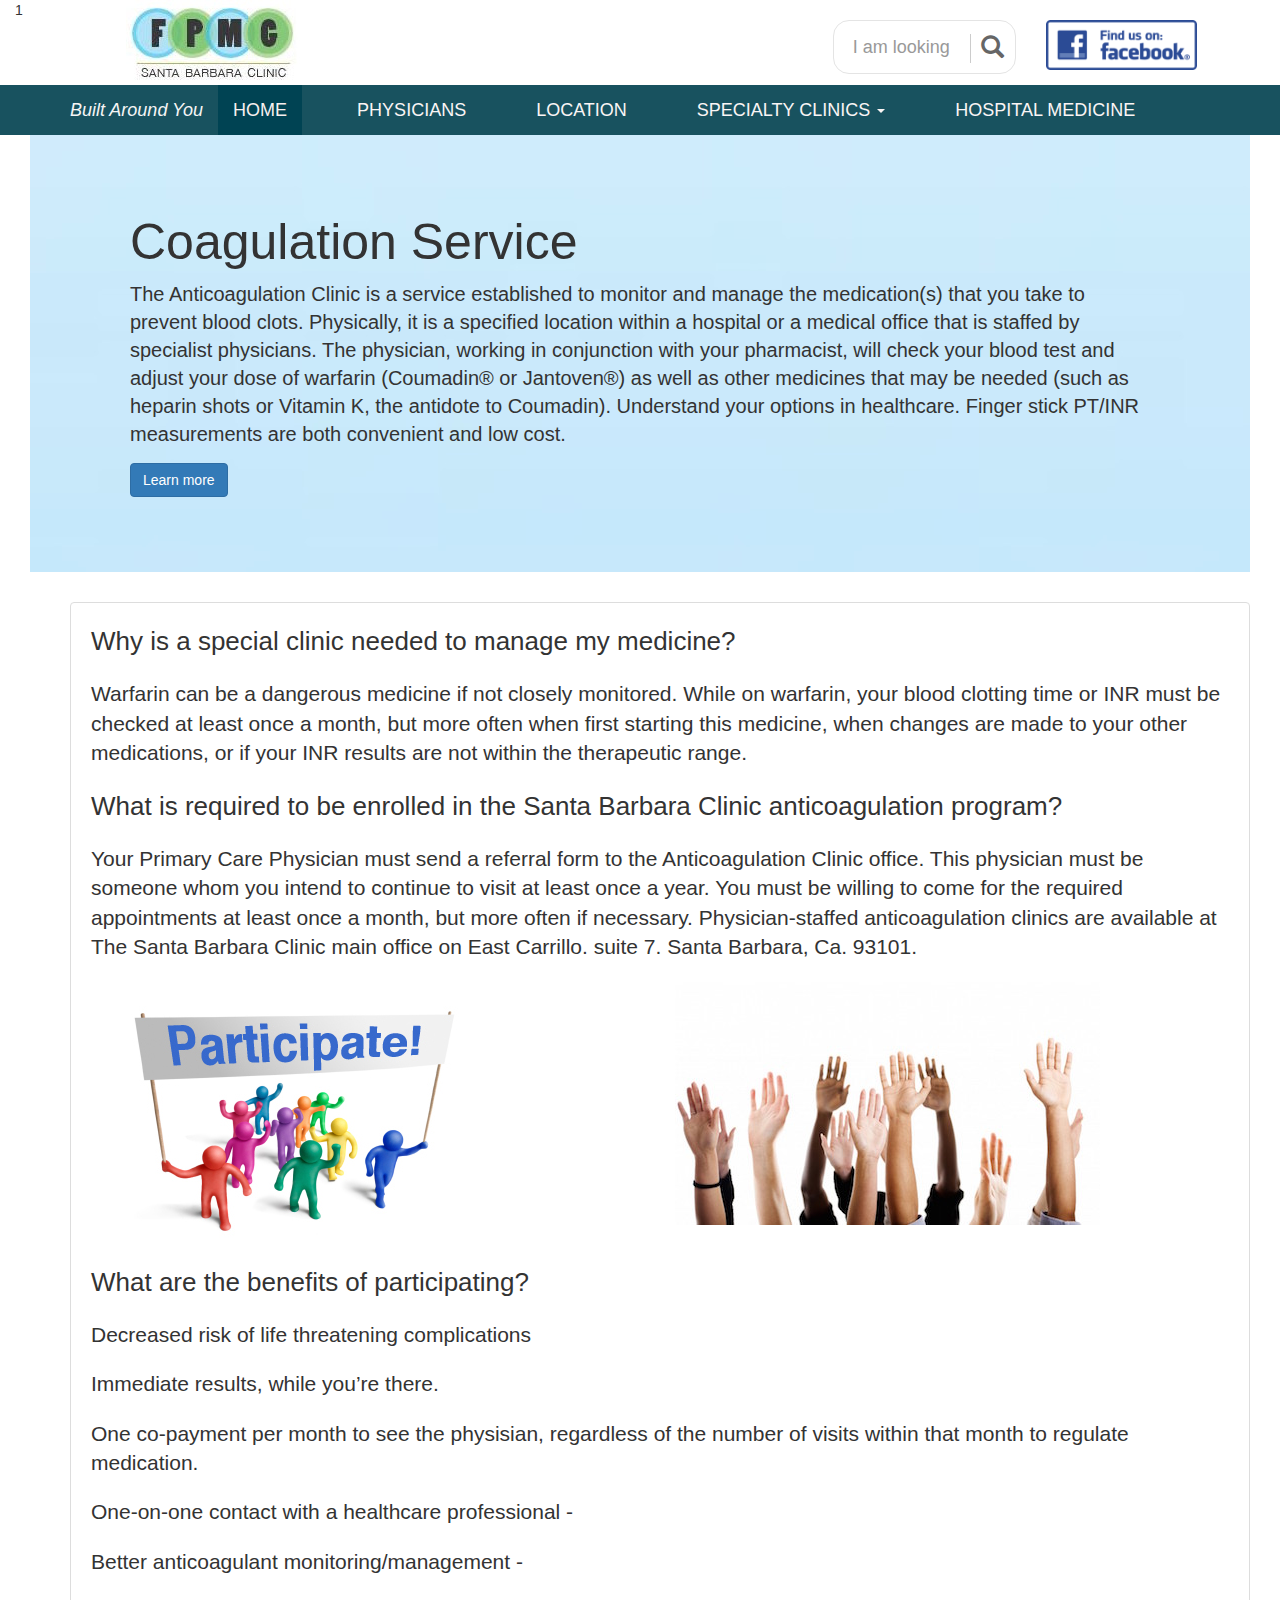
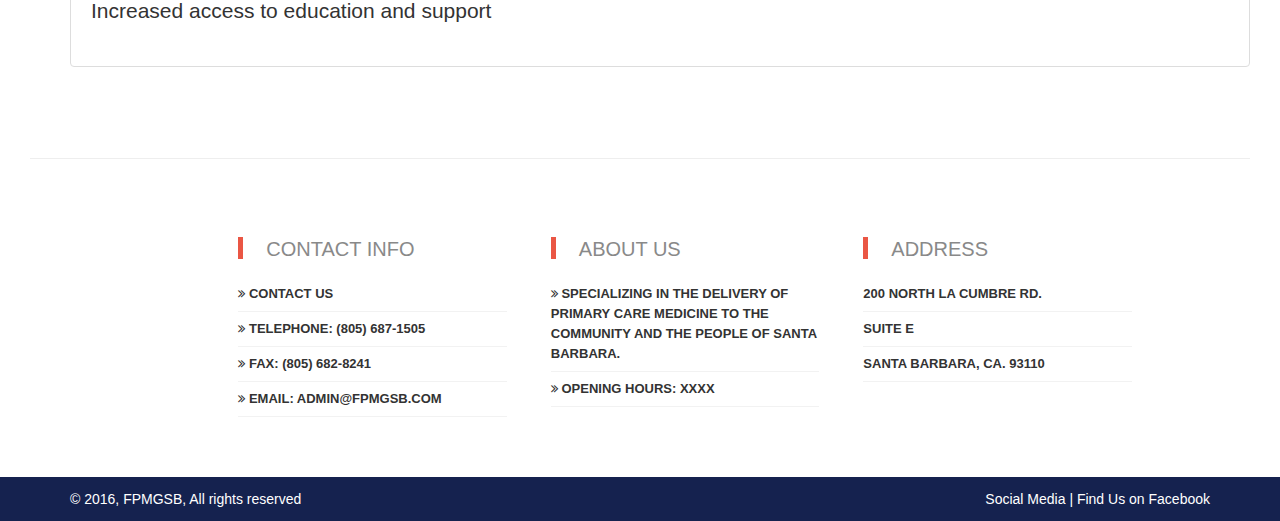
==== coagulation.html @ 635fe69d "Contents" ====
<!DOCTYPE html>
<html lang="en">

<head>

  <meta charset="utf-8">
  <meta http-equiv="X-UA-Compatible" content="IE=edge">
  <meta name="viewport" content="width=device-width, initial-scale=1">
  <meta name="description" content="">
  <meta name="author" content="">

  <title>Coagulation Service</title>

  <!-- Bootstrap Core CSS -->
  <link href="css/bootstrap.min.css" rel="stylesheet">

  <!-- Custom CSS -->
  <link href="css/one-page-wonder.css" rel="stylesheet">

  <link rel="stylesheet" href="css/owl.carousel.css">
  <link rel="stylesheet" href="css/owl.theme.css">

  <link href="css/one-page-wonder-footer.css" rel="stylesheet">
  <link href="//maxcdn.bootstrapcdn.com/font-awesome/4.1.0/css/font-awesome.min.css" rel="stylesheet">

  <!-- HTML5 Shim and Respond.js IE8 support of HTML5 elements and media queries -->
  <!-- WARNING: Respond.js doesn't work if you view the page via file:// -->
  <!--[if lt IE 9]>
        <script src="https://oss.maxcdn.com/libs/html5shiv/3.7.0/html5shiv.js"></script>
        <script src="https://oss.maxcdn.com/libs/respond.js/1.4.2/respond.min.js"></script>
    <![endif]-->

</head>

<body>
  <div class="row">
    <div class="col-md-12">
      <div class="col-md-1">
        <span class="hidden-xs hidden-sm">
            1
        </span>
      </div>
      <div class="col-md-2 col-sm-4 col-xs-12">
        <img src="images/image2.JPG" class="center-block">
      </div>
      <div class="col-md-8">
        <div class="row hidden-xs hidden-sm">
          <div class="col-md-3 col-md-offset-7">
            <div id="custom-search-input">
              <div class="input-group col-md-12">
                <input type="text" class="form-control input-lg" placeholder="I am looking for ..." />
                <span class="input-group-btn">
                          <button class="btn btn-info btn-lg" type="button">
                              <i class="glyphicon glyphicon-search"></i>
                          </button>
                      </span>
              </div>
            </div>
          </div>
          <div class="col-md-2">
            <a href="https://www.facebook.com/Fpmgsb"> <img src="../images/like_us.png" style="max-height: 50px; margin-top:20px;" /></a>
          </div>
        </div>
      </div>


    </div>
  </div>
  <nav class="navbar navbar-default" role="navigation" id="navbar-fpmg">
    <div class="container">
      <!-- Brand and toggle get grouped for better mobile display -->
      <div class="navbar-header">
        <button type="button" class="navbar-toggle" data-toggle="collapse" data-target="#bs-example-navbar-collapse-1">
          <span class="sr-only">Toggle navigation</span>
          <span class="icon-bar"></span>
          <span class="icon-bar"></span>
          <span class="icon-bar"></span>
        </button>
        <a class="navbar-brand" href="#">Built Around You</a>
      </div>
      <!-- Collect the nav links, forms, and other content for toggling -->
      <div class="collapse navbar-collapse" id="bs-example-navbar-collapse-1">
        <ul class="nav navbar-nav">
          <li class="active">
            <a href="#about">HOME</a>
          </li>
          <li>
            <a href="physicians.html">PHYSICIANS</a>
          </li>
          <li>
            <a href="location.html">LOCATION</a>
          </li>
          <li class="dropdown">
            <a href="#" class="dropdown-toggle" data-toggle="dropdown" role="button" aria-haspopup="true" aria-expanded="false">SPECIALTY CLINICS <span class="caret"></span></a>
            <ul class="dropdown-menu">
              <li>
                <a href="diabetes.html">Diabetes Clinic</a>
              </li>
              <li>
                <a href="coagulation.html">Coagulation Clinic</a>
              </li>
              <li>
                <a href="travel.html">Travel Medicine</a>
              </li>
              <li>
                <a href="health.html">Health Clinic</a>
              </li>
              <li>
                <a href="suboxone.html">Suboxone</a>
              </li>
              <li>
                <a href="detox.html">Detox</a>
              </li>
            </ul>
          </li>
          <li>
            <a href="#contact">HOSPITAL MEDICINE</a>
          </li>
        </ul>
      </div>
      <!-- /.navbar-collapse -->
    </div>
  </nav>
  <!-- Page Content -->
  <div class="fpmg-container">
    <div class="row featurette">
      <div class="col-md-12">
        <div class="jumbotron" id="diabetes">
          <h2 class="featurette-heading">
    				 Coagulation Service
    				</h2>
          <p class="lead">
            The Anticoagulation Clinic is a service established to monitor and manage the medication(s) that you take to prevent blood clots. Physically, it is a specified location within a hospital or a medical office that is staffed by specialist physicians. The physician, working in conjunction with your pharmacist, will check your blood test and adjust your dose of warfarin (Coumadin® or Jantoven®) as well as other medicines that may be needed (such as heparin shots or Vitamin K, the antidote to Coumadin).
            Understand your options in healthcare. Finger stick PT/INR measurements are both convenient and low cost.
           </p>
          <p>
            <a class="btn btn-primary btn-large" href="#more">Learn more</a>
          </p>
        </div>
        <div class="row">
          <div class="col-md-12" id="more">
            <ul>
              <li class="list-group-item" style="padding:20px;">

                <p class="lead-huge">
                  Why is a special clinic needed to manage my medicine?
                </p>

                <p class="lead">
                  Warfarin can be a dangerous medicine if not closely monitored. While on warfarin, your blood clotting time or INR must be checked at least once a month, but more often when first starting this medicine, when changes are made to your other medications, or if your INR results are not within the therapeutic range.

                </p>
                <p class="lead-huge">
                    What is required to be enrolled in the Santa Barbara Clinic anticoagulation program?
                </p>
                <p class="lead">
                  Your Primary Care Physician must send a referral form to the Anticoagulation Clinic office. This physician must be someone whom you intend to continue to visit at least once a year. You must be willing to come for the required appointments at least once a month, but more often if necessary. Physician-staffed anticoagulation clinics are available at The Santa Barbara Clinic main office on East Carrillo. suite 7. Santa Barbara, Ca. 93101.
                </p>
                <div class="row">
                <div class="col-md-6">
                    <img src="images/special/participate.jpg" class="img-responsive"/>
                </div>
                <div class="col-md-6">
                    <img src="images/special/participate2.jpg" class="img-responsive"/>
                </div>
                </div>
                <p class="lead-huge">
                  What are the benefits of participating?
                </p>
                <p class="lead">
                  Decreased risk of life threatening complications
                </p>
                  <p class="lead">
                  Immediate results, while you’re there.
                </p>
                  <p class="lead">
                  One co-payment per month to see the physisian, regardless of the number of visits within that month to regulate medication.
                </p>
                  <p class="lead">
                  One-on-one contact with a healthcare professional -
                </p>
                  <p class="lead">
                  Better anticoagulant monitoring/management -
                </p>
                  <p class="lead">
                  Increased access to education and support
                </p>

              </li>
            </ul>

          </div>
        </div>
        <div class="row">
          <div class="col-md-6">

          </div>
          <div class="col-md-6">
          </div>
        </div>
      </div>
    </div>



    <hr class="featurette-divider">

    <!-- Footer -->
    <!-- Footer -->
    <footer>

      <div class="row">
        <!-- row -->
        <div class="col-lg-2 col-md-2">
        </div>
        <div class="col-lg-3 col-md-3">
          <!-- widgets column left -->
          <ul class="list-unstyled clear-margins">
            <!-- widgets -->

            <li class="widget-container widget_nav_menu">
              <!-- widgets list -->

              <h1 class="title-widget">Contact Info</h1>

              <ul>
                <li><i class="fa fa-angle-double-right"></i> Contact Us</li>
                <li><i class="fa fa-angle-double-right"></i> Telephone: (805) 687-1505</li>
                <li><i class="fa fa-angle-double-right"></i> Fax: (805) 682-8241</li>
                <li><i class="fa fa-angle-double-right"></i> Email: admin@fpmgsb.com</li>
              </ul>

            </li>

          </ul>


        </div>
        <!-- widgets column left end -->



        <div class="col-lg-3 col-md-3">
          <!-- widgets column left -->

          <ul class="list-unstyled clear-margins">
            <!-- widgets -->

            <li class="widget-container widget_nav_menu">
              <!-- widgets list -->

              <h1 class="title-widget">About us</h1>

              <ul>
                <li><i class="fa fa-angle-double-right"></i> Specializing in the delivery of Primary Care Medicine to the community and the people of Santa Barbara.
                </li>
                <li><i class="fa fa-angle-double-right"></i> Opening Hours: XXXX
                </li>

              </ul>

            </li>

          </ul>


        </div>
        <!-- widgets column left end -->



        <div class="col-lg-3 col-md-3">
          <!-- widgets column left -->

          <ul class="list-unstyled clear-margins">
            <!-- widgets -->

            <li class="widget-container widget_nav_menu">
              <!-- widgets list -->

              <h1 class="title-widget">Address</h1>

              <ul>
                <li>
                  200 North La Cumbre Rd.
                </li>
                <li>
                  Suite E
                </li>
                <li>
                  Santa Barbara, Ca. 93110
                </li>
              </ul>

            </li>

          </ul>
        </div>
        <!-- widgets column left end -->
        <div class="col-lg-1 col-md-1">
        </div>

      </div>
  </div>
  </footer>
  <!--header-->

  <div class="footer-bottom">

    <div class="container">

      <div class="row">

        <div class="col-xs-12 col-sm-6 col-md-6 col-lg-6">

          <div class="copyright">

            © 2016, FPMGSB, All rights reserved

          </div>

        </div>

        <div class="col-xs-12 col-sm-6 col-md-6 col-lg-6">

          <div class="design">

            <a href="#">Social Media </a> | <a target="_blank" href="https://www.facebook.com/Fpmgsb">Find Us on Facebook</a>

          </div>

        </div>

      </div>

    </div>

    </footer>

  </div>
  <!-- /.container -->

  <!-- jQuery -->
  <script src="js/jquery.js"></script>

  <!-- Bootstrap Core JavaScript -->
  <script src="js/bootstrap.min.js"></script>
  <script src="js/owl.carousel.js"></script>
  <script type="text/javascript" src="https://www.google.com/jsapi"></script>
</body>

</html>

<script>
  $(function() {

    $("#owl-example").owlCarousel({

      slideSpeed: 300,
      paginationSpeed: 400,
      singleItem: true
        // "singleItem:true" is a shortcut for:
        // items : 1,
        // itemsDesktop : false,
        // itemsDesktopSmall : false,
        // itemsTablet: false,
        // itemsMobile : false

    });

    $(window).scroll(function() {
      if ($(window).scrollTop() < 200) {
        $("#navbar-fpmg").toggleClass("navbar-fixed-top", false);
      } else {
        $("#navbar-fpmg").toggleClass("navbar-fixed-top", true);
      }
    })
  })
</script>
---- css/one-page-wonder.css ----
/*!
 * Start Bootstrap - One Page Wonder HTML Template (http://startbootstrap.com)
 * Code licensed under the Apache License v2.0.
 * For details, see http://www.apache.org/licenses/LICENSE-2.0.
 */


.header-image {
    display: block;
    width: 100%;
    text-align: center;
    background: url('http://placehold.it/1900x500') no-repeat center center scroll;
    -webkit-background-size: cover;
    -moz-background-size: cover;
    background-size: cover;
    -o-background-size: cover;
}

.headline {
    padding: 120px 0;
}

.headline h1 {
    font-size: 130px;
    background: #fff;
    background: rgba(255,255,255,0.9);
}

.headline h2 {
    font-size: 77px;
    background: #fff;
    background: rgba(255,255,255,0.9);
}

.featurette-divider {
    margin: 80px 0;
}

.featurette {
    overflow: hidden;
}

.featurette .lead{
  font-family: proxima-nova-condensed,sans-serif;
}

.featurette-image.pull-left {
    margin-right: 40px;
}

.featurette-image.pull-right {
    margin-left: 40px;
}

.featurette-heading {
    font-size: 50px;
}

footer {
    margin: 50px 0;
}

@media(max-width:1200px) {
    .headline h1 {
        font-size: 140px;
    }

    .headline h2 {
        font-size: 63px;
    }

    .featurette-divider {
        margin: 50px 0;
    }

    .featurette-image.pull-left {
        margin-right: 20px;
    }

    .featurette-image.pull-right {
        margin-left: 20px;
    }

    .featurette-heading {
        font-size: 35px;
    }
}

@media(max-width:991px) {
    .headline h1 {
        font-size: 105px;
    }

    .headline h2 {
        font-size: 50px;
    }

    .featurette-divider {
        margin: 40px 0;
    }

    .featurette-image {
        max-width: 50%;
    }

    .featurette-image.pull-left {
        margin-right: 10px;
    }

    .featurette-image.pull-right {
        margin-left: 10px;
    }

    .featurette-heading {
        font-size: 30px;
    }
}

@media(max-width:768px) {
    .container {
        margin: 0 15px;
    }

    .featurette-divider {
        margin: 40px 0;
    }

    .featurette-heading {
        font-size: 25px;
    }
}

@media(max-width:668px) {
    .headline h1 {
        font-size: 70px;
    }

    .headline h2 {
        font-size: 32px;
    }

    .featurette-divider {
        margin: 30px 0;
    }
}

@media(max-width:640px) {
    .headline {
        padding: 75px 0 25px 0;
    }

    .headline h1 {
        font-size: 60px;
    }

    .headline h2 {
        font-size: 30px;
    }
}

@media(max-width:375px) {
    .featurette-divider {
        margin: 10px 0;
    }

    .featurette-image {
        max-width: 100%;
    }

    .featurette-image.pull-left {
        margin-right: 0;
        margin-bottom: 10px;
    }

    .featurette-image.pull-right {
        margin-bottom: 10px;
        margin-left: 0;
    }
}

#navbar-fpmg.navbar{
  margin-bottom: 0;
}
#navbar-fpmg.navbar-default .navbar-brand {
    color: rgba(245, 245, 245, 1);
    font-weight: 100;
    font-style: italic;
}
#navbar-fpmg.navbar-default {
    font-size: 18px;
    background-color: rgba(24, 82, 95, 1);
    border-width: 0px;
    border-radius: 0px;
}
#navbar-fpmg.navbar-default .navbar-nav>li>a {
    font-family: proxima-nova-condensed,sans-serif;
    margin-right: 40px;
    color: rgba(250, 245, 245, 1);
    background-color: rgba(248, 248, 248, 0);
}
#navbar-fpmg.navbar-default .navbar-nav>li>a:hover,
#navbar-fpmg.navbar-default .navbar-nav>li>a:focus {
    color: rgba(252, 247, 247, 1);
    background-color: rgba(0, 67, 83, 1);
}
#navbar-fpmg.navbar-default .navbar-nav>.active>a,
#navbar-fpmg.navbar-default .navbar-nav>.active>a:hover,
#navbar-fpmg.navbar-default .navbar-nav>.active>a:focus {
    color: rgba(247, 239, 239, 1);
    background-color: rgba(0, 67, 83, 1);
}


/*Dropdowns*/
#navbar-fpmg.navbar-default .navbar-nav>li>ul{
    background-color: rgba(24, 82, 95, 1);
}
#navbar-fpmg.navbar-default .navbar-nav>li>ul>li>a {
    font-size: 18px;
    background-color: rgba(24, 82, 95, 1);
    border-width: 0px;
    border-radius: 0px;
    font-family: proxima-nova-condensed,sans-serif;
    color: rgba(250, 245, 245, 1);
}

#navbar-fpmg.navbar-default .navbar-nav>li>ul>li>a:hover,
#navbar-fpmg.navbar-default .navbar-nav>li>ul>li>a:focus {
    color: rgba(252, 247, 247, 1);
    background-color: rgba(0, 67, 83, 1);
}



#navbar-fpmg.navbar-default .navbar-toggle {
    border-color: #004353;
}
#navbar-fpmg.navbar-default .navbar-toggle:hover,
#navbar-fpmg.navbar-default .navbar-toggle:focus {
    background-color: #004353;
}
#navbar-fpmg.navbar-default .navbar-toggle .icon-bar {
    background-color: #004353;
}
#navbar-fpmg.navbar-default .navbar-toggle:hover .icon-bar,
#navbar-fpmg.navbar-default .navbar-toggle:focus .icon-bar {
    background-color: #18525f;
}


/*Search */

#custom-search-input{
    margin-top:20px;
    padding: 3px;
    border: solid 1px #E4E4E4;
    border-radius: 16px;
    background-color: #fff;
}

#custom-search-input input{
    border: 0;
    box-shadow: none;
}

#custom-search-input button{
    margin: 2px 0 0 0;
    background: none;
    box-shadow: none;
    border: 0;
    color: #666666;
    padding: 0 8px 0 10px;
    border-left: solid 1px #ccc;
}

#custom-search-input button:hover{
    border: 0;
    box-shadow: none;
    border-left: solid 1px #ccc;
}

#custom-search-input .glyphicon-search{
    font-size: 23px;
}

.fpmg-container{
  padding-left: 30px;
  padding-right: 30px;
}

.fpmg-container #owl-example img{
  width: 100%;
}

.p{
  color:#555;
}

#physician .top-description{
  margin-top: 20px;
}

#physician .top-description .lead{
  margin-top: 30px;
  display: inline-block;
    vertical-align: middle;
}



.social:hover {
     -webkit-transform: scale(1.1);
     -moz-transform: scale(1.1);
     -o-transform: scale(1.1);
 }
 .social {
     -webkit-transform: scale(0.8);
     /* Browser Variations: */

     -moz-transform: scale(0.8);
     -o-transform: scale(0.8);
     -webkit-transition-duration: 0.5s;
     -moz-transition-duration: 0.5s;
     -o-transition-duration: 0.5s;
 }

/*
    Multicoloured Hover Variations
*/

 #social-fb:hover {
     color: #3B5998;
 }
 #social-tw:hover {
     color: #4099FF;
 }
 #social-gp:hover {
     color: #d34836;
 }
 #social-em:hover {
     color: #f39c12;
 }


/*Location*/
 .video-container {
     position: relative;
     padding-bottom: 56.25%;
     padding-top: 35px;
     height: 0;
     overflow: hidden;
 }

 .video-container iframe {
     position: absolute;
     top:0;
     left: 0;
     width: 100%;
     height: 100%;
 }

 .img-wrapper img{
   display: inline-block;
   margin-right: 15px;
   vertical-align: top;
   border: 0;
   -webkit-border-radius: 20%;
   -moz-border-radius: 20%;
   border-radius: 20%;
 }



 /*jumbotron*/
.jumbotron#diabetes{
    background:url('../images/special/diabete_jumbotron.jpg');
    padding:60px;
    padding-left:100px;
    padding-right:100px;
}

@media (max-width: 767px) {
    .jumbotron#diabetes{
      padding:10px;
      padding-left:20px;
      padding-right:20px;
    }
    .jumbotron p {
        font-size: 15px;
    }
}

/* Small devices (tablets, 768px and up) */
@media (min-width: 768px) {
    .jumbotron p {
        font-size: 20px;
    }
}

/* Medium devices (desktops, 992px and up) */
@media (min-width: 992px) {
    .jumbotron p {
        font-size: 20px;
    }
}

/* Large devices (large desktops, 1200px and up) */
@media (min-width: 1200px) {
    .jumbotron p {
        font-size: 20px;
    }
}


.list-group .list-group-item{
	text-align:center;
}
.list-group .list-group-item.lead{
	font-style:italic;

}

.lead-huge{
  font-size: 26px;
  margin-bottom: 20px;
  font-weight: 400;
  line-height: 1.4;
}
---- css/one-page-wonder-footer.css ----
/************************************************************
*************************Footer******************************
*************************************************************/

@import url(http://fonts.googleapis.com/css?family=Fjalla+One);
@import url(http://fonts.googleapis.com/css?family=Gudea);
.footer1 {
    background: #fff url("../images/footer/footer-bg.png") repeat scroll left top;
	padding-top: 40px;
	padding-right: 0;
	padding-bottom: 20px;
	padding-left: 0;/*	border-top-width: 4px;
	border-top-style: solid;
	border-top-color: #003;*/
}



.title-widget {
	color: #898989;
	font-size: 20px;
	font-weight: 300;
	line-height: 1;
	position: relative;
	text-transform: uppercase;
	font-family: proxima-nova-condensed,sans-serif;
	margin-top: 0;
	margin-right: 0;
	margin-bottom: 25px;
	margin-left: 0;
	padding-left: 28px;
}

.title-widget::before {
    background-color: #ea5644;
    content: "";
    height: 22px;
    left: 0px;
    position: absolute;
    top: -2px;
    width: 5px;
}



.widget_nav_menu ul {
    list-style: outside none none;
    padding-left: 0;
}

.widget_archive ul li {
    background-color: rgba(0, 0, 0, 0.3);
    content: "";
    height: 3px;
    left: 0;
    position: absolute;
    top: 7px;
    width: 3px;
}


.widget_nav_menu ul li {
    font-size: 13px;
    font-weight: 700;
    line-height: 20px;
	position: relative;
    text-transform: uppercase;
	border-bottom: 1px solid rgba(0, 0, 0, 0.05);
    margin-bottom: 7px;
    padding-bottom: 7px;
	width:95%;
}



.title-median {
    color: #636363;
    font-size: 20px;
    line-height: 20px;
    margin: 0 0 15px;
    text-transform: uppercase;
	font-family: 'Fjalla One', sans-serif;
}

.footerp p {font-family: 'Gudea', sans-serif; }


#social:hover {
    			-webkit-transform:scale(1.1);
-moz-transform:scale(1.1);
-o-transform:scale(1.1);
			}
			#social {
				-webkit-transform:scale(0.8);
                /* Browser Variations: */
-moz-transform:scale(0.8);
-o-transform:scale(0.8);
-webkit-transition-duration: 0.5s;
-moz-transition-duration: 0.5s;
-o-transition-duration: 0.5s;
			}
/*
    Only Needed in Multi-Coloured Variation
                                               */
			.social-fb:hover {
				color: #3B5998;
			}
			.social-tw:hover {
				color: #4099FF;
			}
			.social-gp:hover {
				color: #d34836;
			}
			.social-em:hover {
				color: #f39c12;
			}
			.nomargin { margin:0px; padding:0px;}





.footer-bottom {
    background-color: #15224f;
    min-height: 30px;
    width: 100%;
}
.copyright {
    color: #fff;
    line-height: 30px;
    min-height: 30px;
    padding: 7px 0;
}
.design {
    color: #fff;
    line-height: 30px;
    min-height: 30px;
    padding: 7px 0;
    text-align: right;
}
.design a {
    color: #fff;
}


/************************************************************
*************************Footer******************************
*************************************************************/
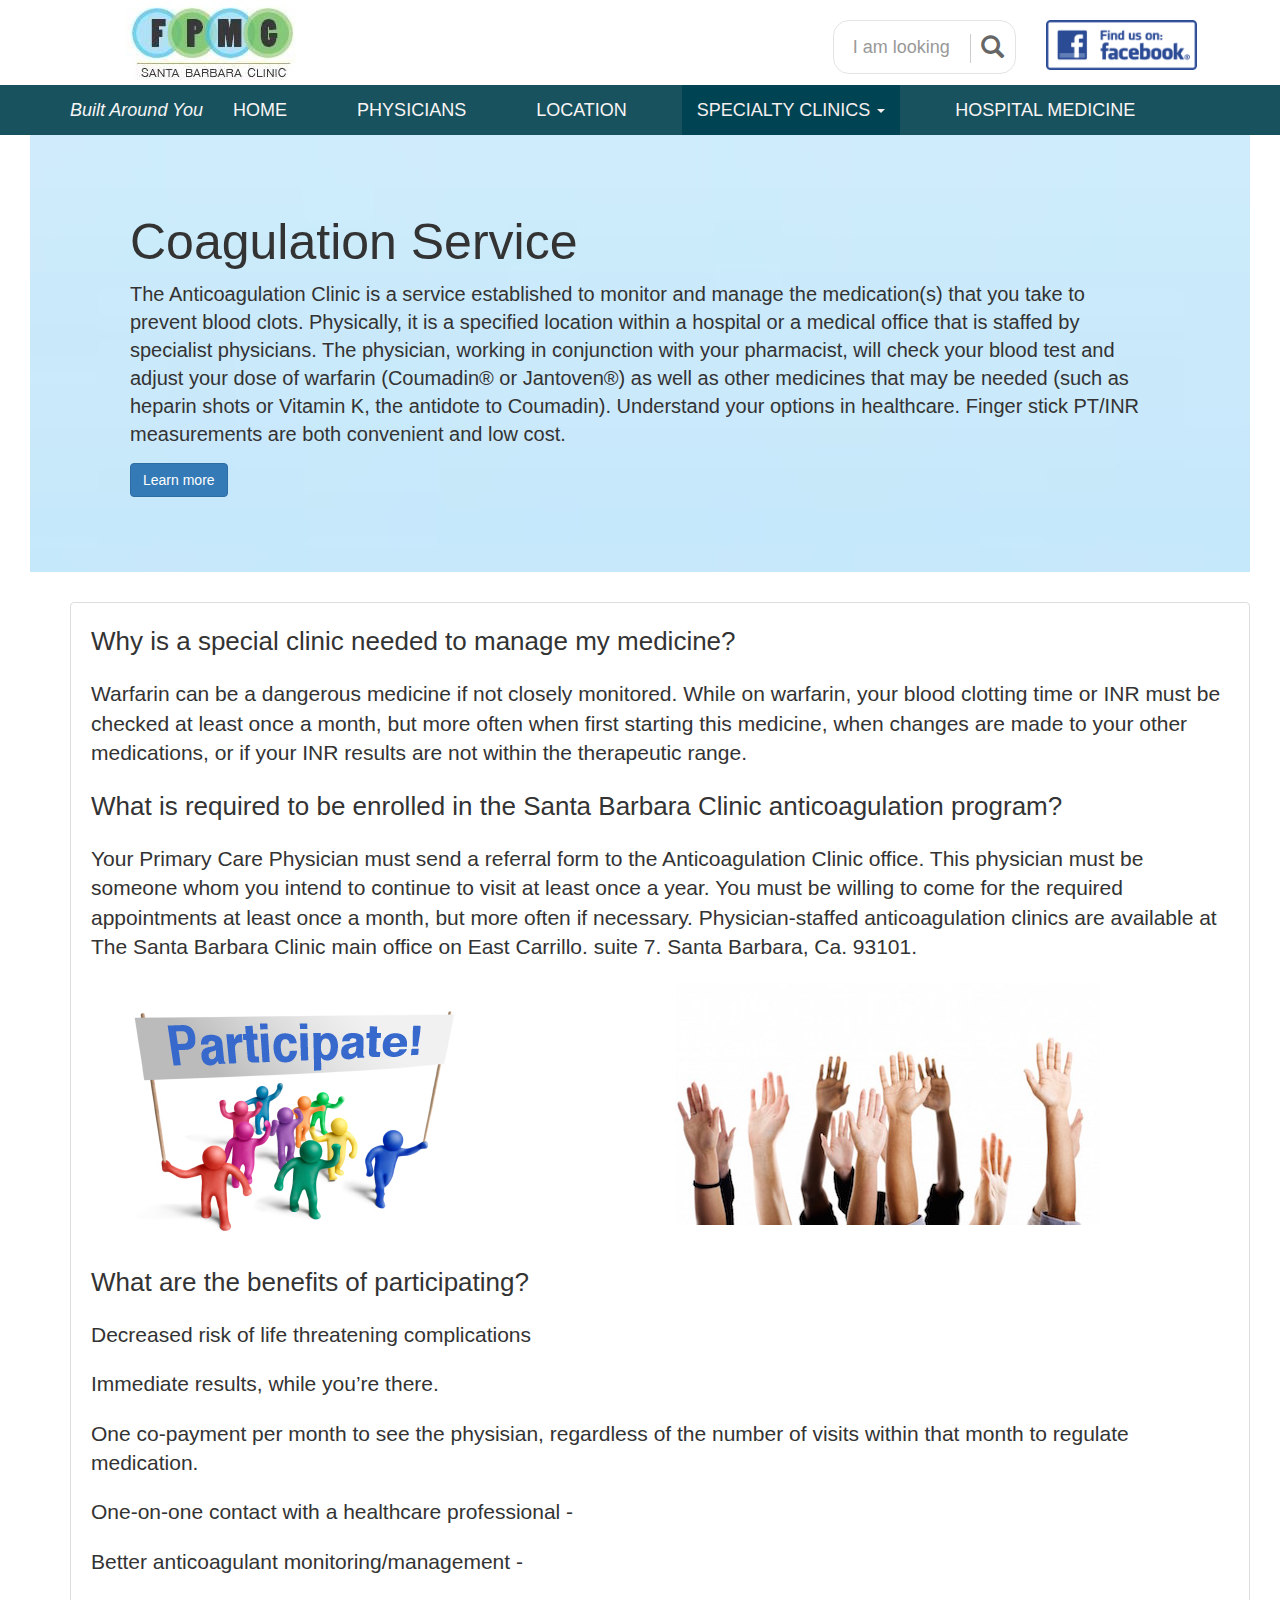
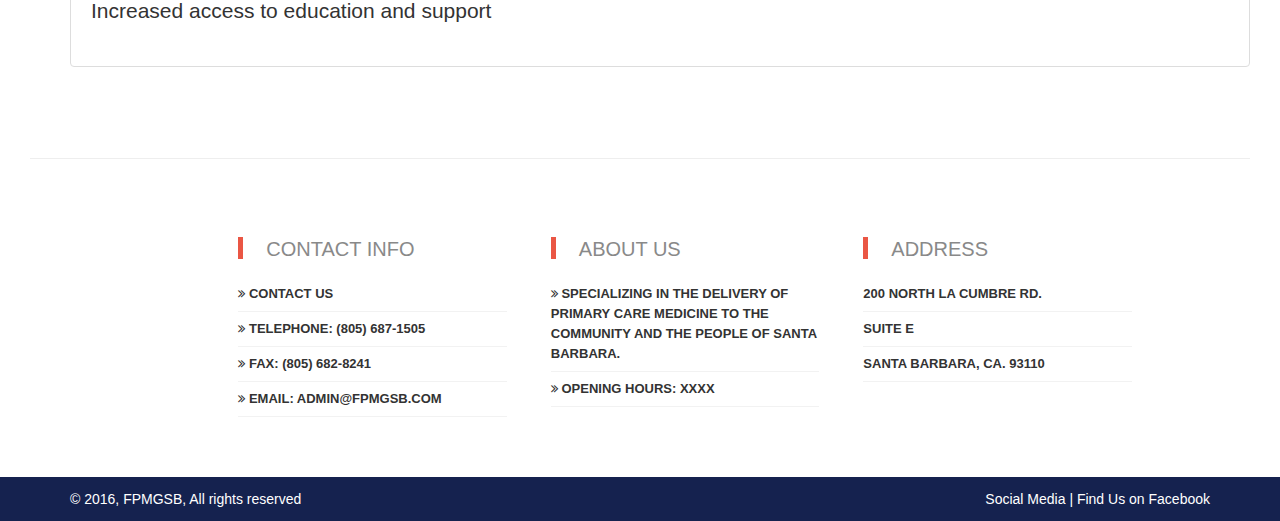
==== commit 2b2e95b1: "Finalize" ====
--- a/coagulation.html
+++ b/coagulation.html
@@ -37,11 +37,11 @@
     <div class="col-md-12">
       <div class="col-md-1">
         <span class="hidden-xs hidden-sm">
-            1
+
         </span>
       </div>
       <div class="col-md-2 col-sm-4 col-xs-12">
-        <img src="images/image2.JPG" class="center-block">
+         <a href="index.html"><img src="images/image2.JPG" class="center-block"></a>
       </div>
       <div class="col-md-8">
         <div class="row hidden-xs hidden-sm">
@@ -58,7 +58,7 @@
             </div>
           </div>
           <div class="col-md-2">
-            <a href="https://www.facebook.com/Fpmgsb"> <img src="../images/like_us.png" style="max-height: 50px; margin-top:20px;" /></a>
+            <a href="https://www.facebook.com/Fpmgsb"> <img src="images/like_us.png" style="max-height: 50px; margin-top:20px;" /></a>
           </div>
         </div>
       </div>
@@ -81,7 +81,7 @@
       <!-- Collect the nav links, forms, and other content for toggling -->
       <div class="collapse navbar-collapse" id="bs-example-navbar-collapse-1">
         <ul class="nav navbar-nav">
-          <li class="active">
+          <li>
             <a href="#about">HOME</a>
           </li>
           <li>
@@ -90,7 +90,7 @@
           <li>
             <a href="location.html">LOCATION</a>
           </li>
-          <li class="dropdown">
+          <li class="dropdown active">
             <a href="#" class="dropdown-toggle" data-toggle="dropdown" role="button" aria-haspopup="true" aria-expanded="false">SPECIALTY CLINICS <span class="caret"></span></a>
             <ul class="dropdown-menu">
               <li>
@@ -103,7 +103,7 @@
                 <a href="travel.html">Travel Medicine</a>
               </li>
               <li>
-                <a href="health.html">Health Clinic</a>
+                <a href="headache.html">Headache Clinic</a>
               </li>
               <li>
                 <a href="suboxone.html">Suboxone</a>
@@ -114,7 +114,7 @@
             </ul>
           </li>
           <li>
-            <a href="#contact">HOSPITAL MEDICINE</a>
+            <a href="medicine.html">HOSPITAL MEDICINE</a>
           </li>
         </ul>
       </div>
--- a/css/one-page-wonder.css
+++ b/css/one-page-wonder.css
@@ -426,3 +426,11 @@
   font-weight: 400;
   line-height: 1.4;
 }
+
+
+.lead-big{
+  font-size: 22px;
+  margin-bottom: 20px;
+  font-weight: 350;
+  line-height: 1.4;
+}
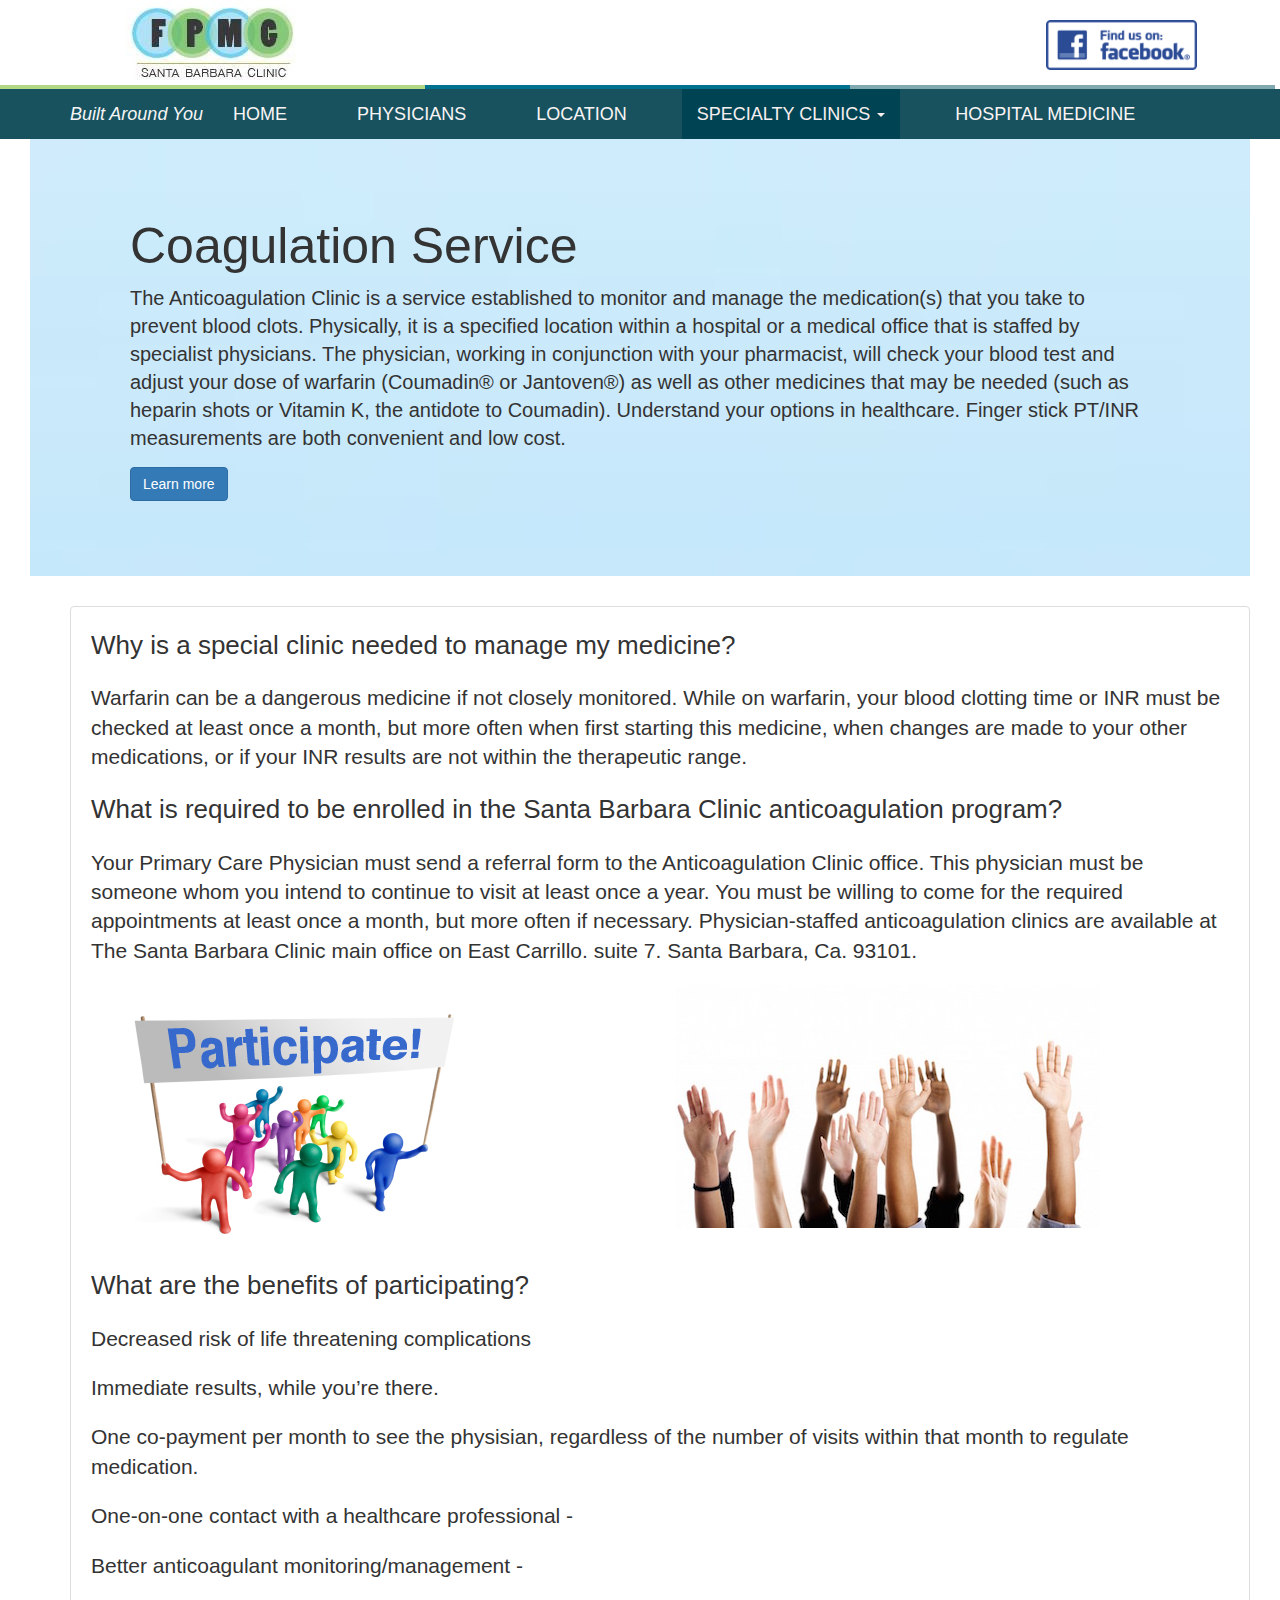
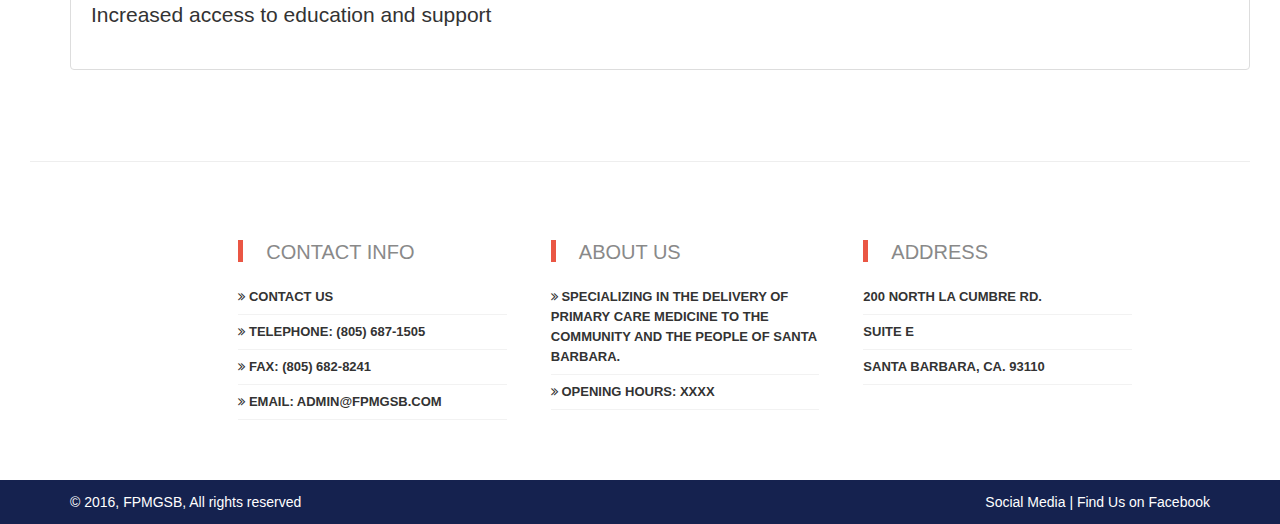
==== commit 806d652f: "Change" ====
--- a/coagulation.html
+++ b/coagulation.html
@@ -10,7 +10,7 @@
   <meta name="author" content="">
 
   <title>Coagulation Service</title>
-
+  <link rel="shortcut icon" href="images/icon.jpg" />
   <!-- Bootstrap Core CSS -->
   <link href="css/bootstrap.min.css" rel="stylesheet">
 
@@ -40,32 +40,26 @@
 
         </span>
       </div>
-      <div class="col-md-2 col-sm-4 col-xs-12">
-         <a href="index.html"><img src="images/image2.JPG" class="center-block"></a>
+      <div class="col-md-2 col-sm-4 col-xs-6">
+          <a href="index.html"><img src="images/image2.JPG" class="center-block"></a>
+      </div>
+      <div class="col-xs-6 hidden-lg hidden-md">
+         <a href="tel:8056871505">
+          <img style="margin-top:20px" src="images/call-us.png" />
+        </a>
       </div>
       <div class="col-md-8">
         <div class="row hidden-xs hidden-sm">
           <div class="col-md-3 col-md-offset-7">
-            <div id="custom-search-input">
-              <div class="input-group col-md-12">
-                <input type="text" class="form-control input-lg" placeholder="I am looking for ..." />
-                <span class="input-group-btn">
-                          <button class="btn btn-info btn-lg" type="button">
-                              <i class="glyphicon glyphicon-search"></i>
-                          </button>
-                      </span>
-              </div>
-            </div>
           </div>
           <div class="col-md-2">
             <a href="https://www.facebook.com/Fpmgsb"> <img src="images/like_us.png" style="max-height: 50px; margin-top:20px;" /></a>
           </div>
         </div>
       </div>
-
-
     </div>
   </div>
+  <img src="images/top-bar.png" class="img-responsive"/>
   <nav class="navbar navbar-default" role="navigation" id="navbar-fpmg">
     <div class="container">
       <!-- Brand and toggle get grouped for better mobile display -->
